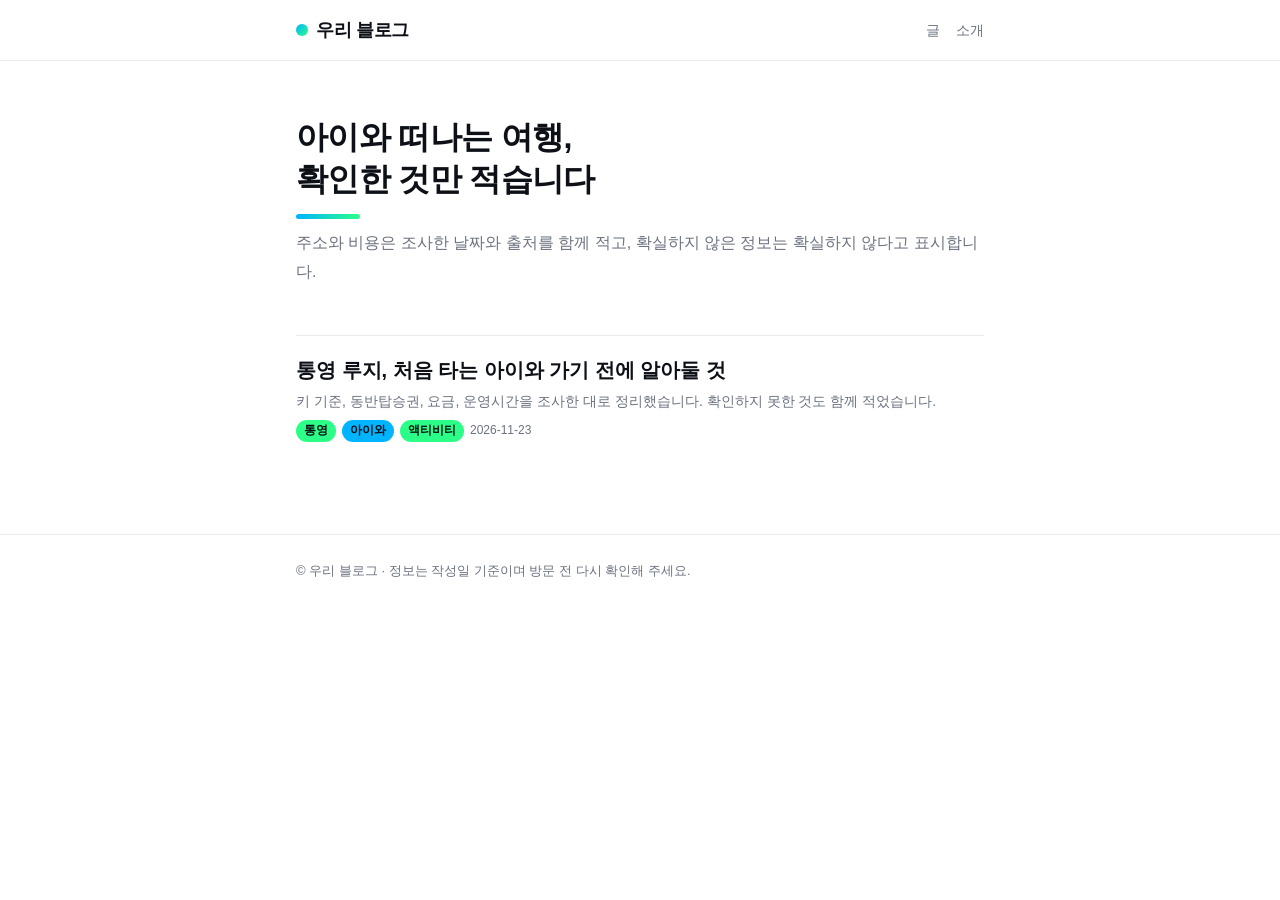
==== index.html @ 97d1f187 "Initial commit: blog site Co-Authored-By: Claude Sonnet 5.5 <noreply@anthropic.com>" ====
<!doctype html>
<html lang="ko">
<head>
<meta charset="utf-8">
<meta name="viewport" content="width=device-width, initial-scale=1">
<title>우리 블로그 · 아이와 떠나는 여행 기록</title>
<meta name="description" content="웹에서 확인한 정보만 쓰고, 확인하지 못한 건 그렇다고 적는 여행 블로그.">
<link rel="stylesheet" href="assets/style.css">
</head>
<body>
<header class="site-header"><div class="wrap">
  <a class="brand" href="index.html">우리 블로그</a>
  <nav><a href="index.html">글</a><a href="about.html">소개</a></nav>
</div></header>

<main class="wrap">
  <section class="hero">
    <h1>아이와 떠나는 여행,<br>확인한 것만 적습니다</h1>
    <p>주소와 비용은 조사한 날짜와 출처를 함께 적고, 확실하지 않은 정보는 확실하지 않다고 표시합니다.</p>
  </section>

  <ul class="post-list" id="list"></ul>
  <noscript>
    <ul class="post-list"><li><a href="posts/tongyeong-luge.html"><h2>통영 루지, 처음 타는 아이와 가기 전에 알아둘 것</h2><p>2026-11-23</p></a></li></ul>
  </noscript>
</main>

<footer class="site-footer"><div class="wrap">© 우리 블로그 · 정보는 작성일 기준이며 방문 전 다시 확인해 주세요.</div></footer>

<script src="assets/posts.js"></script>
<script>
(function(){
  var posts = (window.POSTS||[]).slice().sort(function(a,b){return a.date<b.date?1:-1});
  var ul = document.getElementById('list');
  function esc(s){return String(s).replace(/[&<>"]/g,function(c){return {'&':'&amp;','<':'&lt;','>':'&gt;','"':'&quot;'}[c]})}
  ul.innerHTML = posts.map(function(p){
    var tags = (p.tags||[]).map(function(t,i){return '<span class="tag'+(i%2?' b':'')+'">'+esc(t)+'</span>'}).join('');
    return '<li><a href="posts/'+esc(p.slug)+'.html"><h2>'+esc(p.title)+'</h2><p>'+esc(p.summary)+'</p><div class="meta">'+tags+esc(p.date)+'</div></a></li>';
  }).join('');
})();
</script>
</body>
</html>
---- assets/style.css ----
:root{--bg:#fff;--text:#0d1117;--sub:#6b7280;--line:#e8eaed;--soft:#f6f8fa;--blue:#00b4ff;--green:#2bff88;--ink:#0d1117}
*{box-sizing:border-box}
html{scroll-behavior:smooth}
body{margin:0;background:var(--bg);color:var(--text);font:16px/1.8 -apple-system,"Pretendard","Malgun Gothic","Apple SD Gothic Neo",sans-serif;-webkit-font-smoothing:antialiased}
a{color:#0079b3}
.wrap{max-width:720px;margin:0 auto;padding:0 16px}

/* header / footer */
.site-header{border-bottom:1px solid var(--line)}
.site-header .wrap{display:flex;align-items:center;justify-content:space-between;height:60px}
.brand{font-weight:800;font-size:18px;letter-spacing:-.02em;color:var(--ink);text-decoration:none;display:flex;align-items:center;gap:8px}
.brand::before{content:"";width:12px;height:12px;border-radius:50%;background:linear-gradient(135deg,var(--blue),var(--green))}
.site-header nav a{margin-left:16px;font-size:14px;color:var(--sub);text-decoration:none}
.site-header nav a:hover{color:var(--ink)}
.site-footer{margin-top:72px;border-top:1px solid var(--line);padding:24px 0 48px;color:var(--sub);font-size:13px}

/* home */
.hero{padding:56px 0 24px}
.hero h1{font-size:32px;font-weight:800;letter-spacing:-.02em;margin:0 0 10px;line-height:1.3}
.hero h1::after{content:"";display:block;width:64px;height:5px;margin-top:14px;border-radius:3px;background:linear-gradient(90deg,var(--blue),var(--green))}
.hero p{color:var(--sub);margin:0}
.post-list{list-style:none;margin:24px 0 0;padding:0}
.post-list li{border-top:1px solid var(--line)}
.post-list a{display:block;padding:20px 0;text-decoration:none;color:var(--ink)}
.post-list a:hover h2{text-decoration:underline;text-decoration-color:var(--blue);text-decoration-thickness:3px;text-underline-offset:4px}
.post-list h2{font-size:20px;margin:0 0 6px;line-height:1.4}
.post-list p{margin:0 0 8px;color:var(--sub);font-size:14px;line-height:1.6}
.meta{font-size:12px;color:var(--sub)}
.tag{display:inline-block;margin-right:6px;padding:0 8px;border-radius:99px;font-size:12px;font-weight:700;color:var(--ink);background:var(--green)}
.tag.b{background:var(--blue)}

/* post */
.post-head{padding:48px 0 8px}
.post-head h1{font-size:28px;font-weight:800;letter-spacing:-.02em;line-height:1.4;margin:8px 0 10px}
.post-head h1::after{content:"";display:block;width:64px;height:5px;margin-top:14px;border-radius:3px;background:linear-gradient(90deg,var(--blue),var(--green))}
article h2{font-size:20px;margin:40px 0 10px;padding-left:12px;border-left:5px solid var(--blue);line-height:1.4}
article h2.g{border-left-color:var(--green)}
article p{margin:12px 0}
.notice{background:var(--soft);border-left:3px solid var(--green);padding:12px 16px;border-radius:4px;font-size:14px;margin:20px 0}
.table-wrap{overflow-x:auto;margin:14px 0}
table{border-collapse:collapse;width:100%;min-width:480px;font-size:14px;line-height:1.6}
th,td{padding:9px 10px;text-align:left;vertical-align:top;border-bottom:1px solid var(--line)}
th{font-size:12px;color:var(--sub);border-bottom:2px solid var(--ink)}
tr:last-child td{border-bottom:0}
.s{display:inline-block;padding:0 7px;border-radius:99px;font-size:11px;font-weight:700;white-space:nowrap;vertical-align:1px}
.s.ok{background:rgba(43,255,136,.35);color:#05582b}
.s.warn{background:#fff;color:var(--ink);box-shadow:inset 0 0 0 1.5px var(--ink)}
.s.no{background:var(--soft);color:var(--sub);box-shadow:inset 0 0 0 1.5px #c5cad1}
.check{list-style:none;padding:0}
.check li{padding:4px 0}
.check li::before{content:"";display:inline-block;width:14px;height:14px;margin-right:10px;border-radius:3px;box-shadow:inset 0 0 0 2px var(--blue);vertical-align:-2px}
.sources{font-size:13px;color:var(--sub);margin-top:36px;padding-top:16px;border-top:1px solid var(--line)}
.back{display:inline-block;margin-top:32px;font-size:14px}
@media (max-width:480px){.hero h1{font-size:26px}.post-head h1{font-size:23px}}
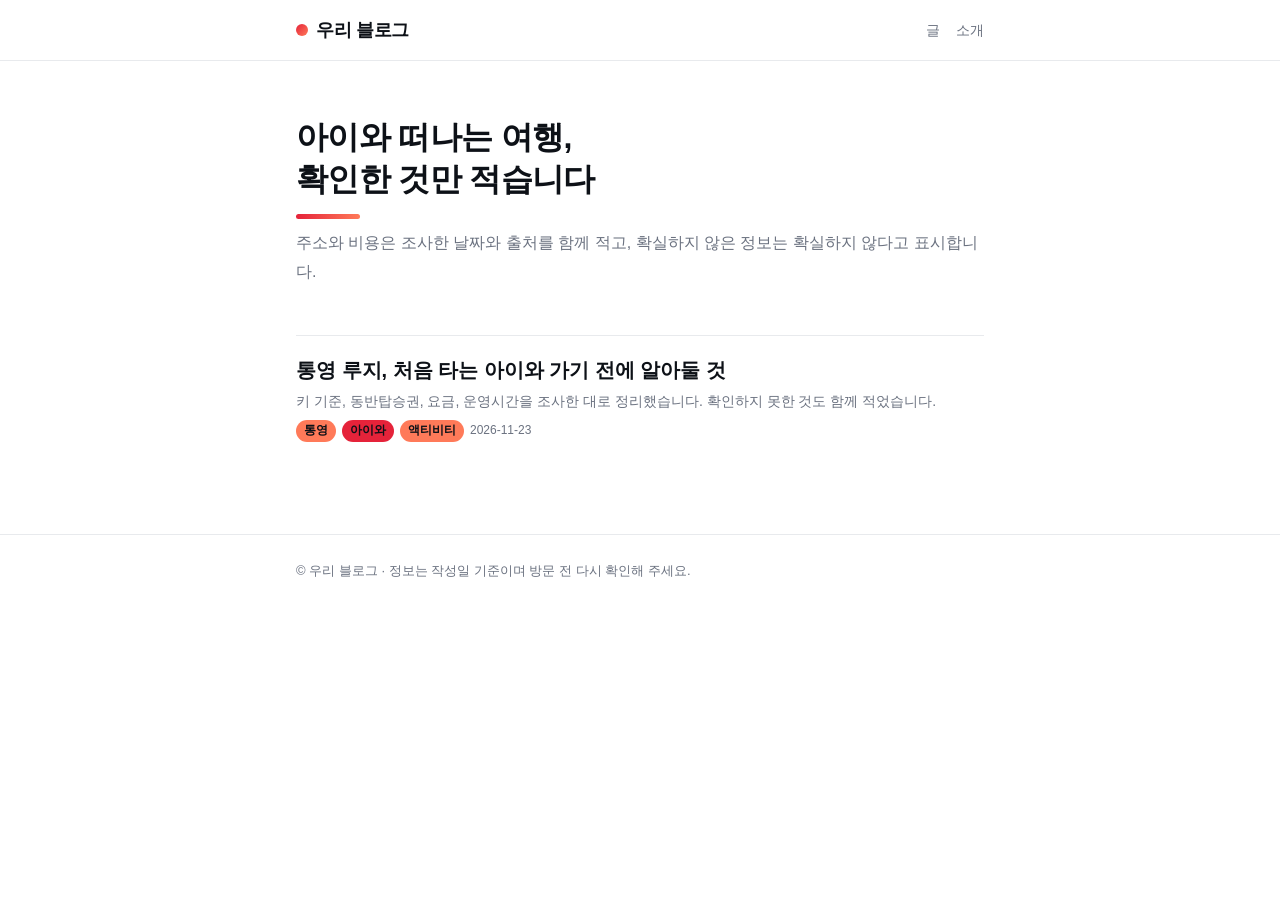
==== commit 734a6a58: "feat: add meta and Open Graph tags with descriptive titles Co-Authored-By: Claude Sonnet 5.5 <norepl" ====
--- a/index.html
+++ b/index.html
@@ -3,8 +3,17 @@
 <head>
 <meta charset="utf-8">
 <meta name="viewport" content="width=device-width, initial-scale=1">
-<title>우리 블로그 · 아이와 떠나는 여행 기록</title>
-<meta name="description" content="웹에서 확인한 정보만 쓰고, 확인하지 못한 건 그렇다고 적는 여행 블로그.">
+<title>아이와 통영 여행 코스·축제 일정 정리 | 우리 블로그</title>
+<meta name="description" content="아이와 가는 통영 주말여행 코스와 축제 일정을 직접 조사해 정리했습니다. 조사 날짜와 출처를 함께 적고, 확인하지 못한 정보는 그렇다고 표시합니다.">
+<link rel="canonical" href="https://jacky2000.github.io/juni-family/">
+<meta name="theme-color" content="#e5233a">
+<meta property="og:type" content="website">
+<meta property="og:site_name" content="우리 블로그">
+<meta property="og:locale" content="ko_KR">
+<meta property="og:title" content="아이와 통영 여행 코스·축제 일정 정리">
+<meta property="og:description" content="아이와 가는 통영 주말여행 코스와 축제 일정을 직접 조사해 정리했습니다. 조사 날짜와 출처를 함께 적고, 확인하지 못한 정보는 그렇다고 표시합니다.">
+<meta property="og:url" content="https://jacky2000.github.io/juni-family/">
+<meta name="twitter:card" content="summary">
 <link rel="stylesheet" href="assets/style.css">
 </head>
 <body>
--- a/assets/style.css
+++ b/assets/style.css
@@ -1,8 +1,8 @@
-:root{--bg:#fff;--text:#0d1117;--sub:#6b7280;--line:#e8eaed;--soft:#f6f8fa;--blue:#00b4ff;--green:#2bff88;--ink:#0d1117}
+:root{--bg:#fff;--text:#0d1117;--sub:#6b7280;--line:#e8eaed;--soft:#f6f8fa;--blue:#e5233a;--green:#ff7a59;--ink:#0d1117}
 *{box-sizing:border-box}
 html{scroll-behavior:smooth}
 body{margin:0;background:var(--bg);color:var(--text);font:16px/1.8 -apple-system,"Pretendard","Malgun Gothic","Apple SD Gothic Neo",sans-serif;-webkit-font-smoothing:antialiased}
-a{color:#0079b3}
+a{color:#c41230}
 .wrap{max-width:720px;margin:0 auto;padding:0 16px}
 
 /* header / footer */
